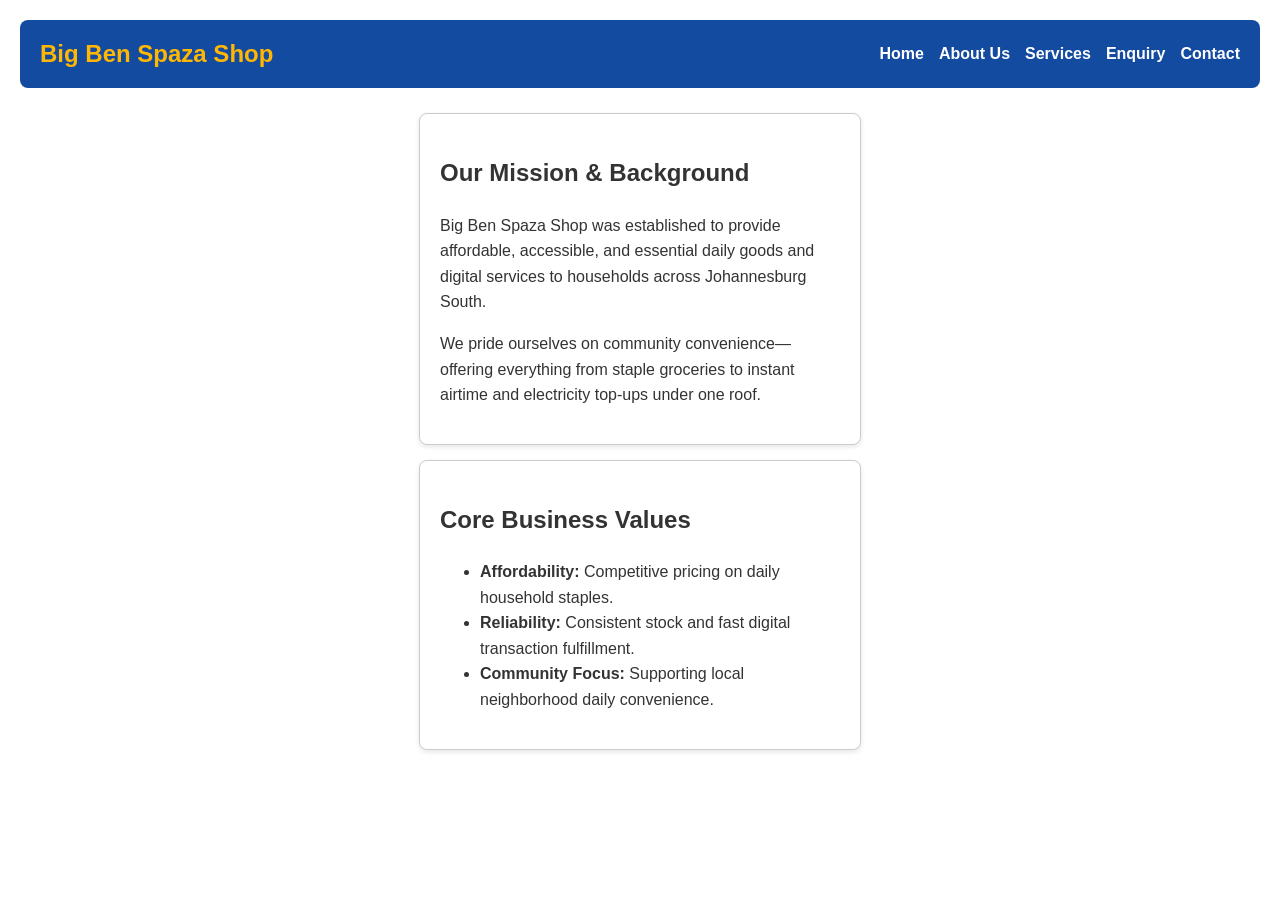
==== code/html/about.html @ a9ce7323 "Initail commit - big ben spaza shop website" ====
<!DOCTYPE html>
<html lang="en">
<head>
    <meta charset="UTF-8">
    <meta name="viewport" content="width=device-width, initial-scale=1.0">
    
    <meta name="author" content="Floyd">
    <meta name="description" content="Learn about Big Ben Spaza Shop's mission, history, and service to the community.">
    <meta name="keywords" content="Big Ben, spaza shop history, Johannesburg South retail, local community">
    
    <title>Big Ben Spaza Shop | About Us</title>

    <link rel="stylesheet" href="../css/styles.css">
</head>
<body>
    <header>
        <div class="logo">
            <h2>Big Ben Spaza Shop</h2>
        </div>
        <nav>
            <ul>
                <li><a href="index.html">Home</a></li>
                <li><a href="about.html">About Us</a></li>
                <li><a href="services.html">Services</a></li>
                <li><a href="enquiry.html">Enquiry</a></li>
                <li><a href="contact.html">Contact</a></li>
            </ul>
        </nav>
    </header>
    <main>
        <section class="card">
            <h1>Our Mission & Background</h1>
            <p>Big Ben Spaza Shop was established to provide affordable, accessible, and essential daily goods and digital services to households across Johannesburg South.</p>
            <p>We pride ourselves on community convenience—offering everything from staple groceries to instant airtime and electricity top-ups under one roof.</p>
        </section>
        <section class="card">
            <h2>Core Business Values</h2>
            <ul>
                <li><strong>Affordability:</strong> Competitive pricing on daily household staples.</li>
                <li><strong>Reliability:</strong> Consistent stock and fast digital transaction fulfillment.</li>
                <li><strong>Community Focus:</strong> Supporting local neighborhood daily convenience.</li>
            </ul>
        </section>
    </main>
    <script src="../js/script.js"></script>
</body>
</html>
---- code/css/styles.css ----
body {
    background-color: #ffffff;
    font-family: Arial, Helvetica, sans-serif;
    color: #333333;
    margin: 0;
    padding: 20px;
    line-height: 1.6;
}

header {
    background-color: #134ba0;
    color: #ffffff;
    padding: 15px 20px;
    border-radius: 8px;
    margin-bottom: 25px;
    display: flex;
    justify-content: space-between;
    align-items: center;
}

header .logo h2 {
    margin: 0;
    color: #FFB703;
}

nav ul {
    list-style: none;
    padding: 0;
    margin: 0;
    display: flex;
    gap: 15px;
}

nav ul li a {
    color: #ffffff;
    text-decoration: none;
    font-weight: bold;
}

nav ul li a:hover {
    color: #FFB703;
}

.card {
    background-color: #ffffff;
    border: 1px solid #cccccc;
    border-radius: 8px;
    padding: 20px;
    max-width: 400px;
    margin: 15px auto;
    box-shadow: 0 2px 5px rgba(0, 0, 0, 0.1);
}

.category-grid {
    display: flex;
    flex-wrap: wrap;
    gap: 20px;
    justify-content: center;
}

fieldset {
    border: 1px solid #cccccc;
    border-radius: 6px;
    padding: 20px;
    margin-bottom: 20px;
    background-color: #ffffff;
}

legend {
    font-weight: bold;
    color: #0A192F;
    padding: 0 10px;
}

form div {
    margin-bottom: 15px;
}

label {
    display: block;
    margin-bottom: 5px;
    font-weight: bold;
}

input[type="text"],
input[type="email"],
input[type="tel"],
input[type="date"],
textarea {
    width: 100%;
    padding: 10px;
    border: 1px solid #cccccc;
    border-radius: 4px;
    box-sizing: border-box;
}

button {
    background-color: #0A192F;
    color: #ffffff;
    border: none;
    padding: 12px 20px;
    border-radius: 4px;
    cursor: pointer;
    font-weight: bold;
}

button[type="reset"] {
    background-color: #6c757d;
}

button:hover {
    background-color: #FFB703;
    color: #0A192F;
}

table {
    width: 100%;
    border-collapse: collapse; 
    margin: 20px 0;
    background-color: #ffffff;
}

th, td {
    border: 1px solid #cccccc;
    padding: 12px;
    text-align: left;
}

thead {
    background-color: #0A192F;
    color: #ffffff;
}

footer {
    text-align: center;
    padding: 20px 0;
    margin-top: 30px;
    border-top: 1px solid #cccccc;
    color: #666666;
}
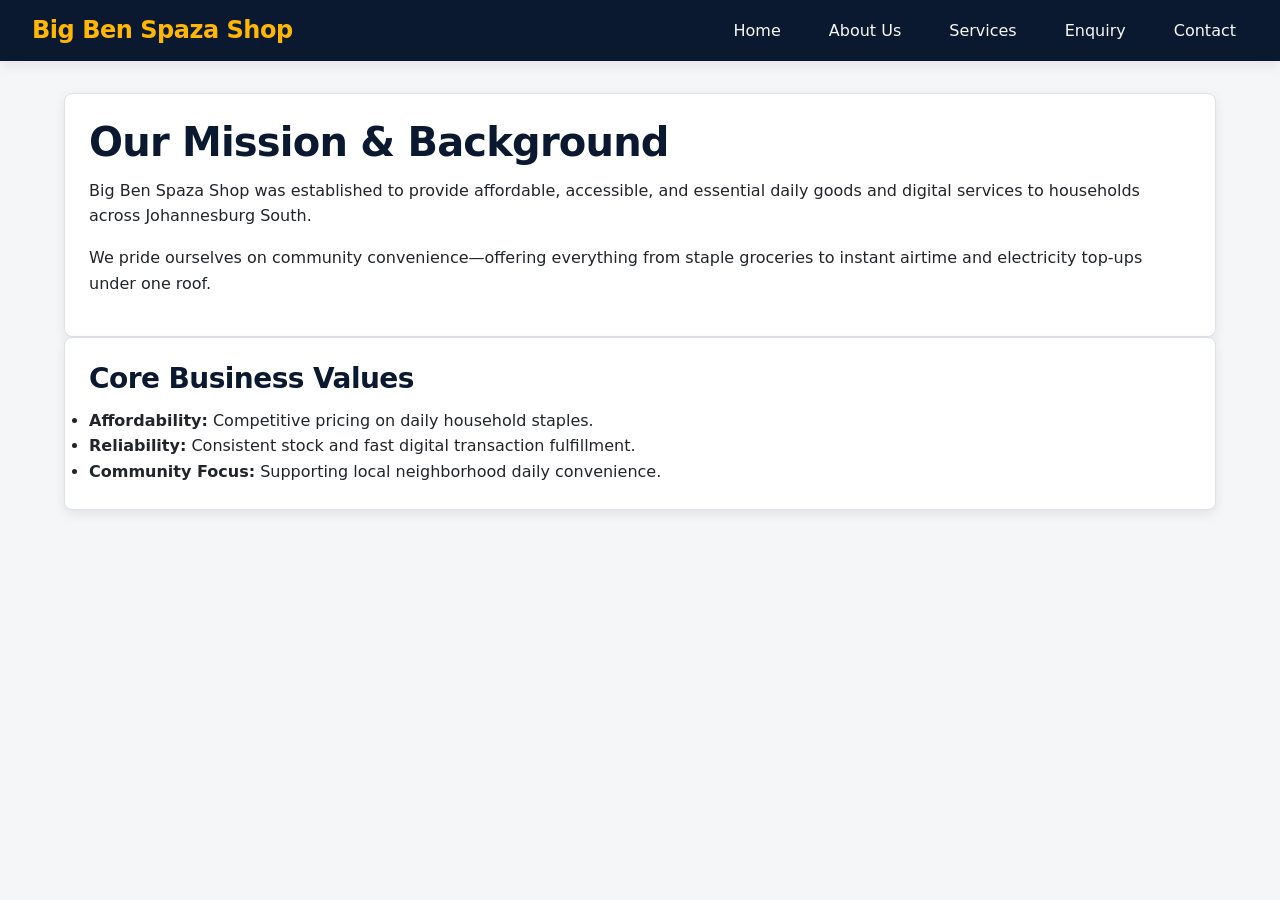
==== commit 0e5193f8: "Implement Part 2 responsive CSS, hero images, and path fixes" ====
--- a/code/html/about.html
+++ b/code/html/about.html
@@ -10,7 +10,7 @@
     
     <title>Big Ben Spaza Shop | About Us</title>
 
-    <link rel="stylesheet" href="../css/styles.css">
+<link rel="stylesheet" href="../css/styles.css">
 </head>
 <body>
     <header>
--- a/code/css/styles.css
+++ b/code/css/styles.css
@@ -1,140 +1,325 @@
+*,
+*::before,
+*::after {
+    margin: 0;
+    padding: 0;
+    box-sizing: border-box;
+}
+
+:root {
+    --primary-color: #0A192F;
+    --accent-color: #FFB703;
+    --text-dark: #212529;
+    --text-light: #F8F9FA;
+    --bg-light: #F4F6F8;
+    --card-bg: #FFFFFF;
+    --border-color: #DEE2E6;
+    --focus-ring: #2196F3;
+
+    --font-main: 'Segoe UI', system-ui, -apple-system, sans-serif;
+    --font-size-base: 1rem;
+    --font-size-sm: 0.875rem;
+    --font-size-lg: 1.25rem;
+    --font-size-xl: 1.75rem;
+    --font-size-xxl: 2.5rem;
+    --line-height-normal: 1.6;
+    --line-height-heading: 1.2;
+
+    --transition-fast: 0.2s ease-in-out;
+    --shadow-soft: 0 4px 12px rgba(0, 0, 0, 0.08);
+}
+
+html {
+    font-size: 100%;
+    scroll-behavior: smooth;
+}
+
 body {
-    background-color: #ffffff;
-    font-family: Arial, Helvetica, sans-serif;
-    color: #333333;
-    margin: 0;
-    padding: 20px;
-    line-height: 1.6;
+    font-family: var(--font-main);
+    font-size: var(--font-size-base);
+    line-height: var(--line-height-normal);
+    color: var(--text-dark);
+    background-color: var(--bg-light);
+    display: flex;
+    flex-direction: column;
+    min-height: 100vh;
+}
+
+h1, h2, h3, h4, h5, h6 {
+    line-height: var(--line-height-heading);
+    margin-bottom: 0.75rem;
+    color: var(--primary-color);
+    letter-spacing: -0.02em;
+}
+
+h1 { font-size: var(--font-size-xxl); font-weight: 700; }
+h2 { font-size: var(--font-size-xl); font-weight: 600; }
+h3 { font-size: var(--font-size-lg); font-weight: 600; }
+
+p {
+    margin-bottom: 1rem;
+}
+
+a {
+    color: var(--primary-color);
+    text-decoration: none;
+    transition: color var(--transition-fast);
 }
 
 header {
-    background-color: #134ba0;
-    color: #ffffff;
-    padding: 15px 20px;
-    border-radius: 8px;
-    margin-bottom: 25px;
+    background-color: var(--primary-color);
+    color: var(--text-light);
+    padding: 1rem 2rem;
     display: flex;
     justify-content: space-between;
     align-items: center;
+    position: sticky;
+    top: 0;
+    z-index: 1000;
+    box-shadow: var(--shadow-soft);
 }
 
 header .logo h2 {
-    margin: 0;
-    color: #FFB703;
+    color: var(--accent-color);
+    margin-bottom: 0;
+    font-size: 1.5rem;
 }
 
 nav ul {
+    display: flex;
     list-style: none;
-    padding: 0;
-    margin: 0;
-    display: flex;
-    gap: 15px;
-}
-
-nav ul li a {
-    color: #ffffff;
-    text-decoration: none;
-    font-weight: bold;
-}
-
-nav ul li a:hover {
-    color: #FFB703;
+    gap: 1.5rem;
+}
+
+nav a {
+    color: var(--text-light);
+    font-weight: 500;
+    padding: 0.5rem 0.75rem;
+    border-radius: 4px;
+    transition: background-color var(--transition-fast), color var(--transition-fast);
+}
+
+nav a:hover {
+    background-color: var(--accent-color);
+    color: var(--primary-color);
+}
+
+nav a:focus-visible,
+button:focus-visible,
+input:focus-visible,
+select:focus-visible,
+textarea:focus-visible {
+    outline: 3px solid var(--focus-ring);
+    outline-offset: 2px;
+}
+
+nav a:active,
+.cta-button:active {
+    transform: scale(0.97);
+}
+
+.cta-button {
+    display: inline-block;
+    background-color: var(--accent-color);
+    color: var(--primary-color);
+    padding: 0.75rem 1.5rem;
+    font-weight: 700;
+    border-radius: 6px;
+    border: none;
+    cursor: pointer;
+    transition: background-color var(--transition-fast), transform var(--transition-fast);
+}
+
+.cta-button:hover {
+    background-color: #E6A300;
+    color: var(--primary-color);
+}
+
+main {
+    flex: 1;
+    width: 90%;
+    max-width: 1200px;
+    margin: 2rem auto;
+}
+
+.hero {
+    background: linear-gradient(rgba(10, 25, 47, 0.85), rgba(10, 25, 47, 0.85)), url('../images/hero-bg.jpg') center/cover no-repeat;
+    color: var(--text-light);
+    padding: 4rem 2rem;
+    border-radius: 12px;
+    text-align: center;
+    margin-bottom: 2.5rem;
+}
+
+.hero h1 {
+    color: var(--text-light);
+    margin-bottom: 1rem;
+}
+
+.hero p {
+    font-size: var(--font-size-lg);
+    max-width: 700px;
+    margin: 0 auto 1.5rem auto;
+}
+
+.categories, .card-grid {
+    display: grid;
+    grid-template-columns: repeat(auto-fit, minmax(280px, 1fr));
+    gap: 1.5rem;
+    margin-top: 1.5rem;
 }
 
 .card {
-    background-color: #ffffff;
-    border: 1px solid #cccccc;
+    background-color: var(--card-bg);
+    border: 1px solid var(--border-color);
     border-radius: 8px;
-    padding: 20px;
-    max-width: 400px;
-    margin: 15px auto;
-    box-shadow: 0 2px 5px rgba(0, 0, 0, 0.1);
-}
-
-.category-grid {
-    display: flex;
-    flex-wrap: wrap;
-    gap: 20px;
-    justify-content: center;
-}
-
+    padding: 1.5rem;
+    box-shadow: var(--shadow-soft);
+    transition: transform var(--transition-fast), box-shadow var(--transition-fast);
+}
+
+.card:hover {
+    transform: translateY(-4px);
+    box-shadow: 0 8px 20px rgba(0, 0, 0, 0.12);
+}
+
+table {
+    width: 100%;
+    border-collapse: collapse;
+    margin: 1.5rem 0;
+    background-color: var(--card-bg);
+    border-radius: 8px;
+    overflow: hidden;
+    box-shadow: var(--shadow-soft);
+}
+
+th, td {
+    padding: 1rem;
+    text-align: left;
+    border-bottom: 1px solid var(--border-color);
+}
+
+th {
+    background-color: var(--primary-color);
+    color: var(--text-light);
+}
+
+tr:hover {
+    background-color: rgba(255, 183, 3, 0.1);
+}
+
+/* Form Controls */
 fieldset {
-    border: 1px solid #cccccc;
-    border-radius: 6px;
-    padding: 20px;
-    margin-bottom: 20px;
-    background-color: #ffffff;
+    border: 1px solid var(--border-color);
+    border-radius: 8px;
+    padding: 1.5rem;
+    margin-bottom: 1.5rem;
+    background-color: var(--card-bg);
 }
 
 legend {
-    font-weight: bold;
-    color: #0A192F;
-    padding: 0 10px;
-}
-
-form div {
-    margin-bottom: 15px;
+    font-weight: 700;
+    color: var(--primary-color);
+    padding: 0 0.5rem;
 }
 
 label {
     display: block;
-    margin-bottom: 5px;
-    font-weight: bold;
-}
-
-input[type="text"],
-input[type="email"],
-input[type="tel"],
-input[type="date"],
-textarea {
+    margin-bottom: 0.5rem;
+    font-weight: 600;
+}
+
+input, select, textarea {
     width: 100%;
-    padding: 10px;
-    border: 1px solid #cccccc;
-    border-radius: 4px;
-    box-sizing: border-box;
-}
-
-button {
-    background-color: #0A192F;
-    color: #ffffff;
-    border: none;
-    padding: 12px 20px;
-    border-radius: 4px;
-    cursor: pointer;
-    font-weight: bold;
-}
-
-button[type="reset"] {
-    background-color: #6c757d;
-}
-
-button:hover {
-    background-color: #FFB703;
-    color: #0A192F;
-}
-
-table {
-    width: 100%;
-    border-collapse: collapse; 
-    margin: 20px 0;
-    background-color: #ffffff;
-}
-
-th, td {
-    border: 1px solid #cccccc;
-    padding: 12px;
-    text-align: left;
-}
-
-thead {
-    background-color: #0A192F;
-    color: #ffffff;
+    padding: 0.75rem;
+    margin-bottom: 1rem;
+    border: 1px solid var(--border-color);
+    border-radius: 6px;
+    font-size: var(--font-size-base);
+}
+
+img, picture {
+    max-width: 100%;
+    height: auto;
+    display: block;
+    border-radius: 8px;
 }
 
 footer {
+    background-color: var(--primary-color);
+    color: var(--text-light);
     text-align: center;
-    padding: 20px 0;
-    margin-top: 30px;
-    border-top: 1px solid #cccccc;
-    color: #666666;
+    padding: 1.5rem;
+    margin-top: auto;
+}
+
+@media screen and (max-width: 768px) {
+    :root {
+        --font-size-xxl: 2rem;
+        --font-size-xl: 1.5rem;
+    }
+
+    header {
+        flex-direction: column;
+        gap: 1rem;
+        text-align: center;
+    }
+
+    nav ul {
+        gap: 0.75rem;
+        flex-wrap: wrap;
+        justify-content: center;
+    }
+
+    .hero {
+        padding: 2.5rem 1rem;
+    }
+
+    main {
+        width: 95%;
+    }
+}
+
+@media screen and (max-width: 480px) {
+    :root {
+        --font-size-xxl: 1.65rem;
+        --font-size-base: 0.95rem;
+    }
+
+    nav ul {
+        flex-direction: column;
+        width: 100%;
+    }
+
+    nav a {
+        display: block;
+        padding: 0.6rem;
+        text-align: center;
+        background-color: rgba(255, 255, 255, 0.05);
+    }
+
+    .categories, .card-grid {
+        grid-template-columns: 1fr;
+    }
+
+    table, thead, tbody, th, td, tr {
+        display: block;
+    }
+
+    th {
+        display: none;
+    }
+
+    td {
+        display: flex;
+        justify-content: space-between;
+        padding: 0.75rem;
+        border-bottom: 1px solid var(--border-color);
+    }
+
+    td::before {
+        content: attr(data-label);
+        font-weight: 700;
+        color: var(--primary-color);
+    }
 }
